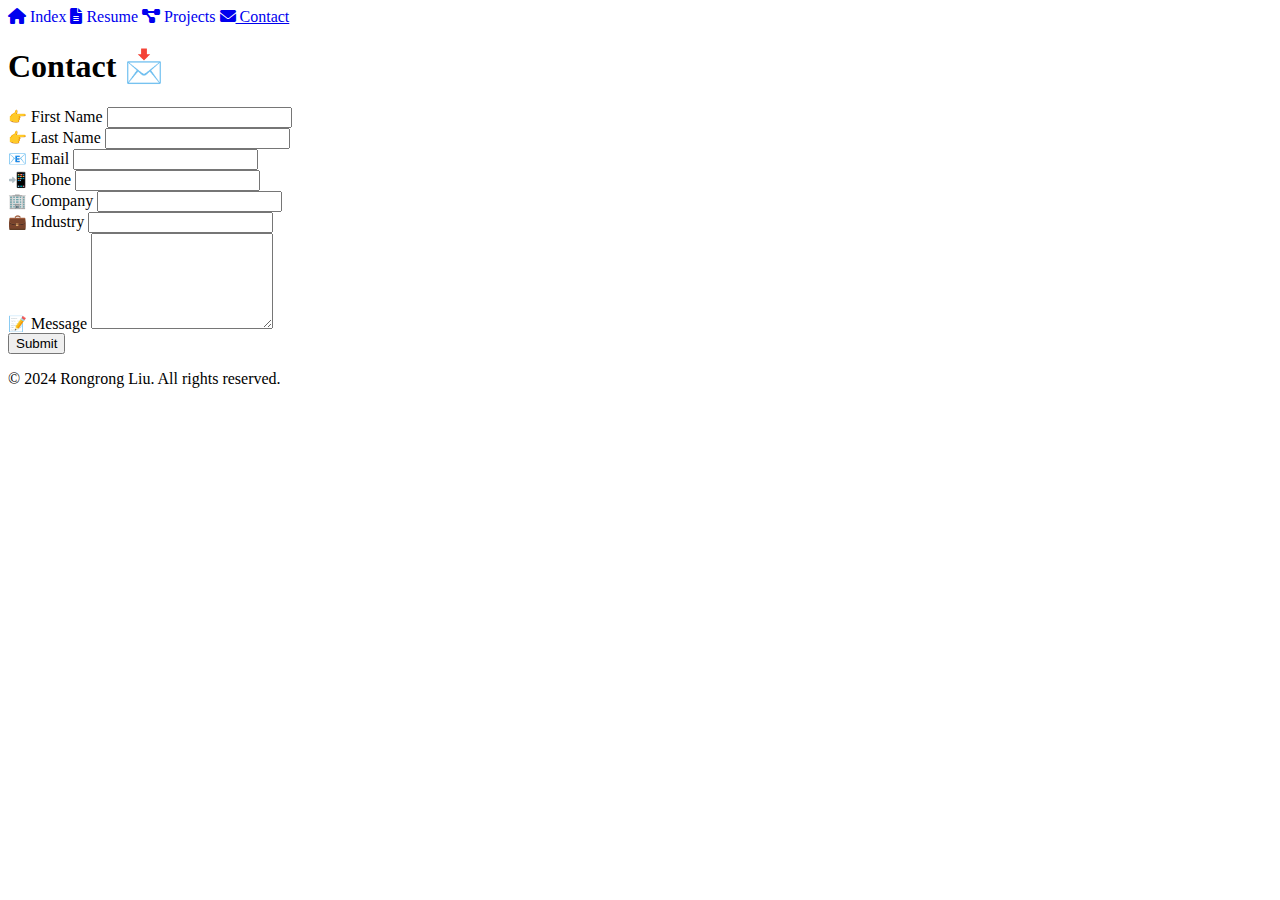
==== contact.html @ 7e5aa69e "Add assignment files and images" ====
<!--
Author: Rongrong Liu
File Name: resume.html
Date Created: 2024-06-20
Section: CST 8285 section 313
Professor: Daniel Gaudreault
Description: Last webpage of Assignment#1 about contact
-->

<!DOCTYPE html>
<html lang="en">
<head>
    <meta charset="UTF-8">
    <meta name="resume" content="resume of Rongrong Liu"> <!-- Metadata for resume -->
    <meta name="keywords" content="sections, contact info, objective, work experience, skills"> <!-- Metadata for keywords -->
    <meta name="author" content="Rongrong Liu"> <!-- Metadata for author -->
    <title>Resume of Rongrong Liu</title>
    <link rel="stylesheet" href="https://cdnjs.cloudflare.com/ajax/libs/font-awesome/6.0.0-beta3/css/all.min.css"> <!-- External font awesome stylesheet -->
    <link rel="stylesheet" type="text/css" href="assignment01-css/style.css"> <!-- Custom CSS stylesheet -->
</head>

<body>
    <!-- Header with navigation links -->
    <header class="sections summary">
        <nav class="four sections">
            <div class="blocks">
                <!-- Navigation links -->
                <a href="./index.html" class="relative flex" style="text-decoration:none"><i class="fas fa-home"></i> Index</a>
                <a href="./resume.html" class="relative flex" style="text-decoration:none"><i class="fas fa-file-alt"></i> Resume</a>
                <a href="./projects.html" class="relative flex" style="text-decoration:none"><i class="fas fa-project-diagram"></i> Projects</a>
                <a href="./contact.html" class="relative flex"><i class="fas fa-envelope"></i> Contact</a>
            </div>          
        </nav>  
    </header>

    <main class="container04">
        <h1>Contact <span class="emoji">&#128233;</span></h1>
        <!-- Contact form -->
        <form action="submit_form.php" method="POST" class="contact-form">
            <!-- First and Last Name input fields -->
            <div class="flex-pair">
                <div class="input-group">
                    <label for="firstname"><span style='font-size:15px;'>&#128073;</span> First Name</label>
                    <input type="text" id="firstname" name="firstname" required>
                </div>
                <div class="input-group">
                    <label for="lastname"><span style='font-size:15px;'>&#128073;</span> Last Name</label>
                    <input type="text" id="lastname" name="lastname" required>
                </div>
            </div>
            <!-- Email and Phone input fields -->
            <div class="flex-pair">
                <div class="input-group">
                    <label for="email"><span style='font-size:15px;'>&#128231;</span> Email</label>
                    <input type="email" id="email" name="email" required>
                </div>
                <div class="input-group">
                    <label for="phone"><span style='font-size:15px;'>&#128242;</span> Phone</label>
                    <input type="text" id="phone" name="phone">
                </div>
            </div>
            <!-- Company and Industry input fields -->
            <div class="flex-pair">
                <div class="input-group">
                    <label for="company"><span style='font-size:15px;'>&#127970;</span> Company</label>
                    <input type="text" id="company" name="company">
                </div>
                <div class="input-group">
                    <label for="industry"><span style='font-size:15px;'>&#128188;</span> Industry</label>
                    <input type="text" id="industry" name="industry">
                </div>
            </div>
            <!-- Message textarea -->
            <div class="flex-pair">
                <div class="input-group">
                    <label for="message"><span style='font-size:15px;'>&#128221;</span> Message</label>
                    <textarea id="message" name="message" rows="6" required></textarea>
                </div>
            </div>
            <!-- Submit button -->
            <button type="submit">Submit</button>
        </form>
    </main>

    <!-- Footer section -->
    <footer>
        <p>&copy; 2024 Rongrong Liu. All rights reserved.</p>
    </footer>
</body>
</html>
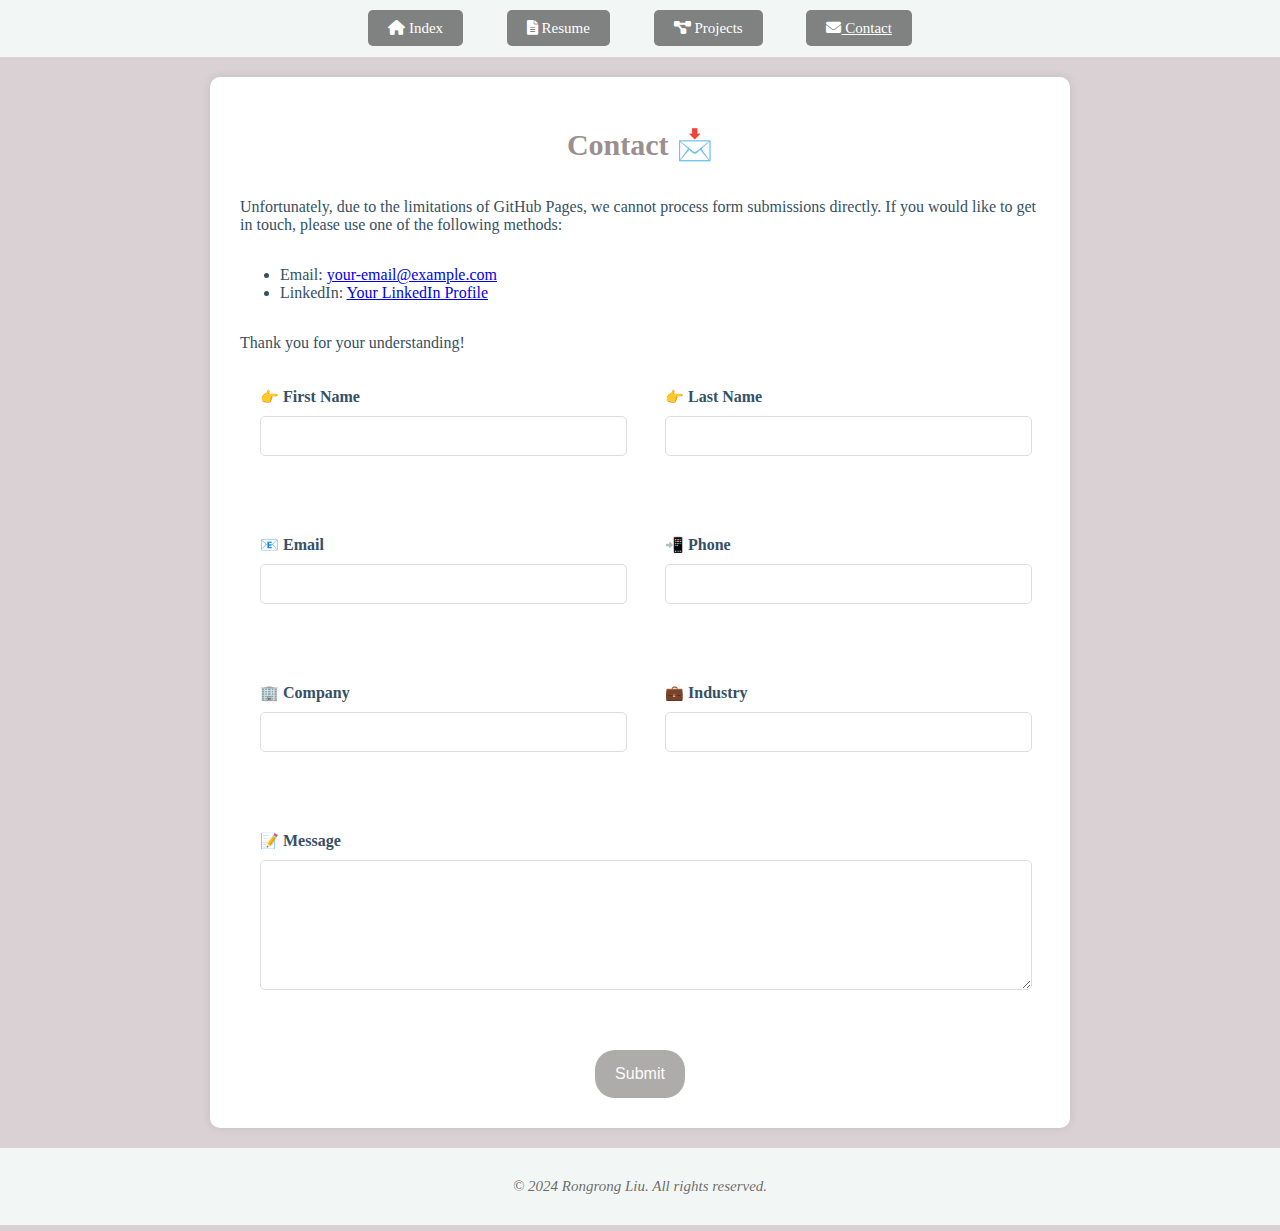
==== commit 2b7d0863: "Modified contact page due to gitHub" ====
--- a/contact.html
+++ b/contact.html
@@ -11,33 +11,38 @@
 <html lang="en">
 <head>
     <meta charset="UTF-8">
-    <meta name="resume" content="resume of Rongrong Liu"> <!-- Metadata for resume -->
-    <meta name="keywords" content="sections, contact info, objective, work experience, skills"> <!-- Metadata for keywords -->
-    <meta name="author" content="Rongrong Liu"> <!-- Metadata for author -->
-    <title>Resume of Rongrong Liu</title>
-    <link rel="stylesheet" href="https://cdnjs.cloudflare.com/ajax/libs/font-awesome/6.0.0-beta3/css/all.min.css"> <!-- External font awesome stylesheet -->
-    <link rel="stylesheet" type="text/css" href="assignment01-css/style.css"> <!-- Custom CSS stylesheet -->
+    <meta name="resume" content="resume of Rongrong Liu">
+    <meta name="keywords" content="contact, form, resume, Rongrong Liu">
+    <meta name="author" content="Rongrong Liu">
+    <title>Contact - Rongrong Liu</title>
+    <link rel="stylesheet" href="https://cdnjs.cloudflare.com/ajax/libs/font-awesome/6.0.0-beta3/css/all.min.css">
+    <link rel="stylesheet" type="text/css" href="assignment01-css/style.css">
 </head>
 
 <body>
-    <!-- Header with navigation links -->
     <header class="sections summary">
         <nav class="four sections">
             <div class="blocks">
-                <!-- Navigation links -->
                 <a href="./index.html" class="relative flex" style="text-decoration:none"><i class="fas fa-home"></i> Index</a>
                 <a href="./resume.html" class="relative flex" style="text-decoration:none"><i class="fas fa-file-alt"></i> Resume</a>
                 <a href="./projects.html" class="relative flex" style="text-decoration:none"><i class="fas fa-project-diagram"></i> Projects</a>
                 <a href="./contact.html" class="relative flex"><i class="fas fa-envelope"></i> Contact</a>
-            </div>          
-        </nav>  
+            </div>
+        </nav>
     </header>
 
     <main class="container04">
         <h1>Contact <span class="emoji">&#128233;</span></h1>
-        <!-- Contact form -->
-        <form action="submit_form.php" method="POST" class="contact-form">
-            <!-- First and Last Name input fields -->
+        <p>Unfortunately, due to the limitations of GitHub Pages, we cannot process form submissions directly. If you would like to get in touch, please use one of the following methods:</p>
+        <ul>
+            <li>Email: <a href="liu00670@algonquinlive.com">your-email@example.com</a></li>
+            <li>LinkedIn: <a href="http://www.linkedin.com/in/rongrong-liu-a64237112" target="_blank">Your LinkedIn Profile</a></li>
+        </ul>
+        <p>Thank you for your understanding!</p>
+
+        <!-- Placeholder for form or other contact methods -->
+        <!-- Example form (not functional) -->
+        <form class="contact-form">
             <div class="flex-pair">
                 <div class="input-group">
                     <label for="firstname"><span style='font-size:15px;'>&#128073;</span> First Name</label>
@@ -48,7 +53,6 @@
                     <input type="text" id="lastname" name="lastname" required>
                 </div>
             </div>
-            <!-- Email and Phone input fields -->
             <div class="flex-pair">
                 <div class="input-group">
                     <label for="email"><span style='font-size:15px;'>&#128231;</span> Email</label>
@@ -59,7 +63,6 @@
                     <input type="text" id="phone" name="phone">
                 </div>
             </div>
-            <!-- Company and Industry input fields -->
             <div class="flex-pair">
                 <div class="input-group">
                     <label for="company"><span style='font-size:15px;'>&#127970;</span> Company</label>
@@ -70,22 +73,20 @@
                     <input type="text" id="industry" name="industry">
                 </div>
             </div>
-            <!-- Message textarea -->
             <div class="flex-pair">
                 <div class="input-group">
                     <label for="message"><span style='font-size:15px;'>&#128221;</span> Message</label>
                     <textarea id="message" name="message" rows="6" required></textarea>
                 </div>
             </div>
-            <!-- Submit button -->
             <button type="submit">Submit</button>
         </form>
     </main>
 
-    <!-- Footer section -->
     <footer>
         <p>&copy; 2024 Rongrong Liu. All rights reserved.</p>
     </footer>
 </body>
 </html>
 
+
--- a/assignment01-css/style.css
+++ b/assignment01-css/style.css
@@ -0,0 +1,524 @@
+/* CSS Document */
+
+/* 
+Author: Rongrong Liu
+File Name: style.css
+Date Created: 2024-06-20
+Section: CST 8285 section 313
+Professor: Daniel Gaudreault
+Description: This page defines styles to apply to index.html, resume.html, projects.html, contact.html
+*/
+
+
+/* 
+Style the elements for index.html, resume.html, projects.html, contact.html
+This style part includes styles for the body, header and navigation
+*/
+/* Reset margin and padding for the body, set the font and background color */
+body {
+    margin: 0;
+    padding: 0;
+    font-family: 'Times New Roman', Times, serif;
+    background-color: #D9D1D3;
+}
+
+/* Style the header section */
+header {
+    padding: 20px;
+    font-size: 15px;
+    font-style: oblique;
+    word-spacing: normal;
+    background: #f2f7f6;
+    color: #333333ba;
+}
+
+/* Style the navigation inside the header */
+header nav {
+    display: flex;
+    justify-content: center;
+}
+
+/* Style the links inside the navigation */
+header nav a {
+    color: #fff;
+    padding: 10px 20px;
+    border-radius: 5px;
+    justify-content: center;
+    font-style: normal;
+    font-size: 15px;
+    background-color: #444444a8;
+    transition: background-color 0.3s ease;
+    margin: 0 20px; /* Add horizontal margin to increase the space between links */
+
+}
+
+/* Change background color on hover for navigation links */
+header nav a:hover {
+    background-color: #666666;
+}
+
+
+
+/*Style elements for index.html */
+/* Container styles */
+.container01 {
+    margin: 10px auto;
+    padding: 30px 25px; 
+    max-width: 900px; 
+    background-color: #ffffff;
+    border-radius: 10px;
+    box-shadow: 0 0 10px rgba(0, 0, 0, 0.1);
+    color: rgb(54, 80, 100);
+    font-size: 16px;
+}
+
+/* Centered heading styles for container */
+.container01 h1 {
+    text-align: center;
+    font-size: 30px;
+    color: rgb(154, 144, 144);
+}
+
+/*Style the emoji with proper size */
+.emoji{
+    font-size: 30px;
+}
+
+/* Italic subheading styles for container */
+.container01 h2 {
+    font-size: 25px; 
+    font-style: italic; 
+    color: rgb(154, 144, 144); 
+    text-indent: 85px;
+}
+
+/* Flexbox container for school section */
+.school {
+    display: flex; 
+    flex-wrap: wrap; 
+    justify-content: center;
+}
+
+/* School section heading styles */
+.school h3 {
+    width: 100%; 
+    margin-bottom: -15px;
+    color: rgb(154, 144, 144); 
+    font-size: 25px; 
+    font-style: italic; 
+    text-indent: 85px;
+}
+
+/* Styling for each school box */
+.school .box {
+    background-color: #9d939396; 
+    border: 1px solid #dfdcdc; 
+    border-radius: 5px; 
+    padding: 10px;
+    max-width: 300px; 
+    margin: 50px; 
+    color: #fff; 
+    text-align: center; 
+    height: 300px;
+}
+
+/* Image container styles */
+.image-container {
+    position: relative; /* Relative positioning */
+    width: 100%; 
+    height: 200px; 
+    display: flex; /* Flexbox layout */
+    justify-content: center; /* Center-align contents horizontally */
+    align-items: center; /* Center-align contents vertically */
+}
+
+/* School image styles */
+.school-image {
+    max-width: 100%; 
+    max-height: 100%; 
+    border-radius: 5px; 
+    margin-bottom: 5px; 
+}
+
+/* Link button styles */
+.link-button {
+    position: absolute; /* Absolute positioning */
+    left: 50%; /* Center horizontally */
+    transform: translateX(-50%); /* Adjust horizontally */
+    padding: 5px 12px; /* Padding */
+    background-color: #c9d0e5; 
+    color: #000; 
+    border: none; /* No border */
+    border-radius: 5px; 
+    font-size: 12px; 
+    cursor: pointer; 
+    transition: background-color 0.3s ease; 
+    z-index: 1; /* Stack above other elements */
+}
+
+/* Hover effect for link button */
+.link-button:hover {
+    background-color: #87cefa; /* Darker background color on hover */
+}
+
+/* Footer styles */
+footer {
+    text-align: center; 
+    padding: 10px; /* Padding */
+    background-color: #f2f7f6; 
+    color: #333333ba; 
+    font-style: oblique; 
+    font-size: 15px; 
+    margin-top: auto; 
+}
+
+/* Responsive adjustments for smaller screens */
+@media (max-width: 768px) {
+    .container01 {
+        padding: 15px; /* Adjust padding for smaller screens */
+    }
+
+    .school .box {
+        flex: 1 1 100%; /* Full width for school boxes on smaller screens */
+    }
+}
+
+/* Main section styles to ensure it takes full viewport height */
+main {
+    display: flex; /* Flexbox layout */
+    flex-direction: column; /* Column direction */
+    min-height: 100vh; /* Minimum height of viewport */
+}
+
+/* Paragraph styles inside footer */
+footer p {
+    margin: 20px; 
+    text-align: center; 
+}
+
+/* Image styles */
+img {
+    max-width: 60%; /* Maximum width */
+    width: 500px; 
+    height: auto; 
+    border-radius: 18px;
+}
+
+
+
+/*Style elements for resume.html */
+/* Container styles */
+.container02 {
+    margin: 20px auto;
+    padding: 20px;
+    max-width: 1000px;
+    background-color: #ffffff;
+    border-radius: 10px;
+    box-shadow: 0 0 10px rgba(0, 0, 0, 0.1);
+    color: rgb(54, 80, 100);
+    font-size: 16px;
+}
+
+/* Add margin bottom to all elements inside .container02 */
+.container02 * {
+    margin-bottom: 15px; 
+}
+
+/* Centered heading styles for container */
+.container02 h1 {
+    text-align: center;
+    font-size: 30px;
+    color: rgb(154, 144, 144);
+}
+
+/* Subheading styles for flex-container */
+.flex-container h2, .flex-container-vertical h2 {
+    font-size: 25px;
+    font-style: italic;
+    color: rgb(154, 144, 144);
+    text-align: center;
+}
+
+/* Flexbox layout for general containers */
+.flex-container {
+    display: flex; /* Enable flexbox */
+    flex-wrap: wrap; /* Allow items to wrap */
+    justify-content: space-between; /* Space items evenly */
+}
+
+/* Vertical flexbox layout for specific container */
+.flex-container-vertical {
+    display: flex; /* Enable flexbox */
+    flex-direction: column; /* Stack items vertically */
+    flex-wrap: wrap; /* Allow items to wrap */
+}
+
+/* Common style for all boxes */
+.flex-container > div, .flex-container-vertical > div {
+    background-color: #f9f9f9;
+    border: 1px solid #ddd; 
+    border-radius: 10px; 
+    padding: 20px; 
+    flex: 1 1 150px;
+    margin: 20px;
+    color: #333;
+    box-shadow: 0 2px 4px rgba(0, 0, 0, 0.1);
+    transition: transform 0.3s ease, box-shadow 0.3s ease;
+}
+
+/* Add hover effect for the boxes */
+.flex-container > div:hover, .flex-container-vertical > div:hover {
+    transform: translateY(-5px);
+    box-shadow: 0 4px 8px rgba(0, 0, 0, 0.2);
+}
+
+/* Responsive adjustments */
+@media (max-width: 768px) {
+    .flex-container, .flex-container-vertical {
+        flex-direction: column; /* Stack items vertically on small screens */
+    }
+}
+
+
+
+/*Style the elements for projects.html */
+/* Container styles for projects */
+.container03 {
+    margin: 20px auto;
+    padding: 30px 30px;
+    max-width: 1000px; /* Increased width */
+    background-color: #ffffff;
+    border-radius: 10px;
+    box-shadow: 0 0 10px rgba(0, 0, 0, 0.1);
+    color: rgb(54, 80, 100);
+    font-size: 14px; /* Smaller font size */
+    display: flex; /* Use flexbox */
+    flex-direction: column; /* Layout content in a column */
+    height: 100%; /* Take full height of parent */
+}
+
+/* Centered heading styles for container */
+.container03 h1 {
+    text-align: center;
+    font-size: 30px; /* Slightly smaller font size */
+    color: rgb(154, 144, 144);
+}
+
+/* Subheading styles for project content */
+.project-content h2 {
+    font-style: italic;
+    color: rgb(154, 144, 144);
+    font-size: 20px;
+}
+
+/* Style for the project sections */
+#database-cinema, #database-tools, #java, #web {
+    background-color: #d6e4f5;
+    border: 1px solid #ddd; 
+    border-radius: 5px; 
+    padding: 20px; 
+    margin: 20px 0;
+    color: #333;
+    display: none; /* Hide all projects by default */
+    flex-direction: row; /* Align items in a row */
+    max-width: 100%; /* Use full width of container */
+    font-size: medium;
+}
+
+/* Specific background colors for certain project sections */
+#database-cinema, #java {
+    background-color: #f1f1f1;
+}
+
+/* Style for the project content */
+.project-content {
+    flex-grow: 1;
+    margin-right: 20px;
+}
+
+/* Style for the project images */
+.project-image {
+    flex-shrink: 0;
+    max-width: 400px; 
+    margin: 0 20px; /* Adjust margin to balance space */
+}
+
+/* Style for the image slider container */
+.image-slider {
+    display: flex; /* Flexbox layout for alignment */
+    align-items: center; /* Center-align items vertically */
+    position: relative; /* Relative positioning for absolute children */
+}
+
+/* Styles for arrow buttons */
+.arrow-btn {
+    background-color: transparent; /* Transparent background */
+    border: none; /* No border */
+    font-size: 24px; /* Font size for the arrow button */
+    cursor: pointer; /* Pointer cursor */
+}
+
+.arrow-btn i {
+    font-size: 36px; /* Adjust the size of the arrow icons */
+    color: #cdc9c9;
+}
+
+
+/* Button container styles */
+.button-container {
+    display: flex; /* Flexbox layout */
+    justify-content: center; /* Center items horizontally */
+    align-items: center; /* Center items vertically if the container has a fixed height */
+    width: 100%; /* Ensure it takes full width of the parent */
+    margin-top: 10px; /* Optional: Add margin to the top */
+}
+
+/* Button styles */
+.button-container button {
+    display: flex; /* Flexbox layout for vertical alignment */
+    flex-direction: column; /* Arrange content vertically */
+    align-items: center; /* Center content horizontally */
+    justify-content: center; /* Center content vertically */
+    padding: 16px 20px; /* Adjusted padding for button size */
+    background-color: #afb4af;
+    color: white; 
+    border: none; /* No border */
+    cursor: pointer; /* Pointer cursor */
+    border-radius: 5px; /* Rounded corners */
+    margin: 0 20px; /* Add margin between buttons */
+    transition: background-color 0.3s ease; /* Smooth transition for background color */
+    font-size: 14px; /* Font size */
+    width: 120px; /* Fixed width for uniform button size */
+    height: 80px; /* Adjust height to ensure enough space for symbol and text */
+}
+
+button:hover {
+    background-color: #e4f0fc; /* Lighter background color on hover */
+}
+
+button:focus {
+    outline: none; /* Remove focus outline */
+    box-shadow: 0 0 0 2px #eef1f4; /* Add a border on focus */
+}
+
+/* Symbol styles within buttons */
+button .symbol {
+    font-size: 30px; /* Font size for the symbol */
+    margin-bottom: 5px; /* Space between symbol and text */
+}
+
+/* Text styles within buttons */
+button .text {
+    font-size: 14px; /* Font size for the text */
+}
+
+/* Responsive adjustments */
+@media (max-width: 768px) {
+    /* Stack project sections vertically on small screens */
+    #database-cinema, #database-tools, #java, #web {
+        flex-direction: column;
+    }
+
+    /* Adjust margin for project content on small screens */
+    .project-content {
+        margin-right: 0;
+        margin-bottom: 20px; /* Add space between content and image */
+    }
+
+    /* Ensure images take full width on small screens */
+    .project-image {
+        max-width: 100%;
+        margin-left: 0;
+        margin-bottom: 20px; /* Add space between image and content */
+    }
+}
+
+
+
+/*Style the elements for contact.html*/
+/* Container styles */
+.container04 {
+    margin: 20px auto; /* Center container horizontally with 20px margin on top and bottom */
+    padding: 30px 30px; /* Padding inside the container */
+    max-width: 800px; 
+    background-color: #ffffff; 
+    border-radius: 10px; /* Rounded corners */
+    box-shadow: 0 0 10px rgba(0, 0, 0, 0.1); /* Box shadow for container */
+    color: rgb(54, 80, 100); /* Text color */
+    font-size: 16px; /* Font size */
+}
+
+/* Heading styles */
+.container04 h1 {
+    text-align: center; 
+    font-size: 30px; 
+    color: rgb(154, 144, 144); 
+}
+
+/* Contact form container */
+.contact-form {
+    display: flex; /* Flexbox layout for form */
+    flex-direction: column; /* Stack form items vertically */
+    gap: 20px; /* Gap between form elements */
+}
+
+/* Label styles for form fields */
+.contact-form label {
+    margin-bottom: 10px; /* Bottom margin for labels */
+    font-weight: bold; /* Bold font weight for labels */
+}
+
+/* Input and textarea styles */
+.contact-form input,
+.contact-form textarea {
+    padding: 10px; /* Padding for input fields */
+    border: 1px solid #ddd; /* Border styles */
+    border-radius: 5px; /* Rounded corners */
+    font-size: 16px; /* Font size */
+    width: 100%; /* Full width */
+    height: 100%; /* Full height */
+    resize: vertical; /* Allow vertical resizing for textarea */
+}
+
+/* Flexbox container for pairs of inputs */
+.flex-pair {
+    display: flex; /* Flexbox layout */
+    justify-content: space-between; /* Space evenly between inputs */
+    gap: 20px; /* Gap between input groups */
+    margin-bottom: 20px; /* Bottom margin */
+    margin-right: 10px; /* Right margin */
+}
+
+/* Flexbox layout for individual input groups */
+.flex-pair .input-group {
+    flex: 1; /* Flex grow for equal distribution */
+    display: flex; /* Flexbox layout */
+    flex-direction: column; /* Stack items vertically */
+    margin: 20px; /* Margin around input groups */
+}
+
+/* Style for individual inputs within flex-pair */
+.flex-pair .input-group input {
+    margin-bottom: 0; /* No bottom margin for inputs within input groups */
+}
+
+/* Button styles for form submission */
+.contact-form button {
+    padding: 15px 20px; /* Increased padding */
+    background-color: #aeabab; /* Light gray background color */
+    color: #fefafa; /* White text color */
+    border: none; /* No border */
+    border-radius: 20px; /* Rounded corners */
+    font-size: 16px; 
+    cursor: pointer; /* Pointer cursor */
+    transition: background-color 0.3s ease; /* Smooth background color transition */
+    margin: 0 auto; /* Center button horizontally */
+    display: block; /* Block-level display */
+}
+
+/* Button hover effect */
+.contact-form button:hover {
+    background-color: #eff3f4; /* Lighter shade on hover */
+}
+
+
